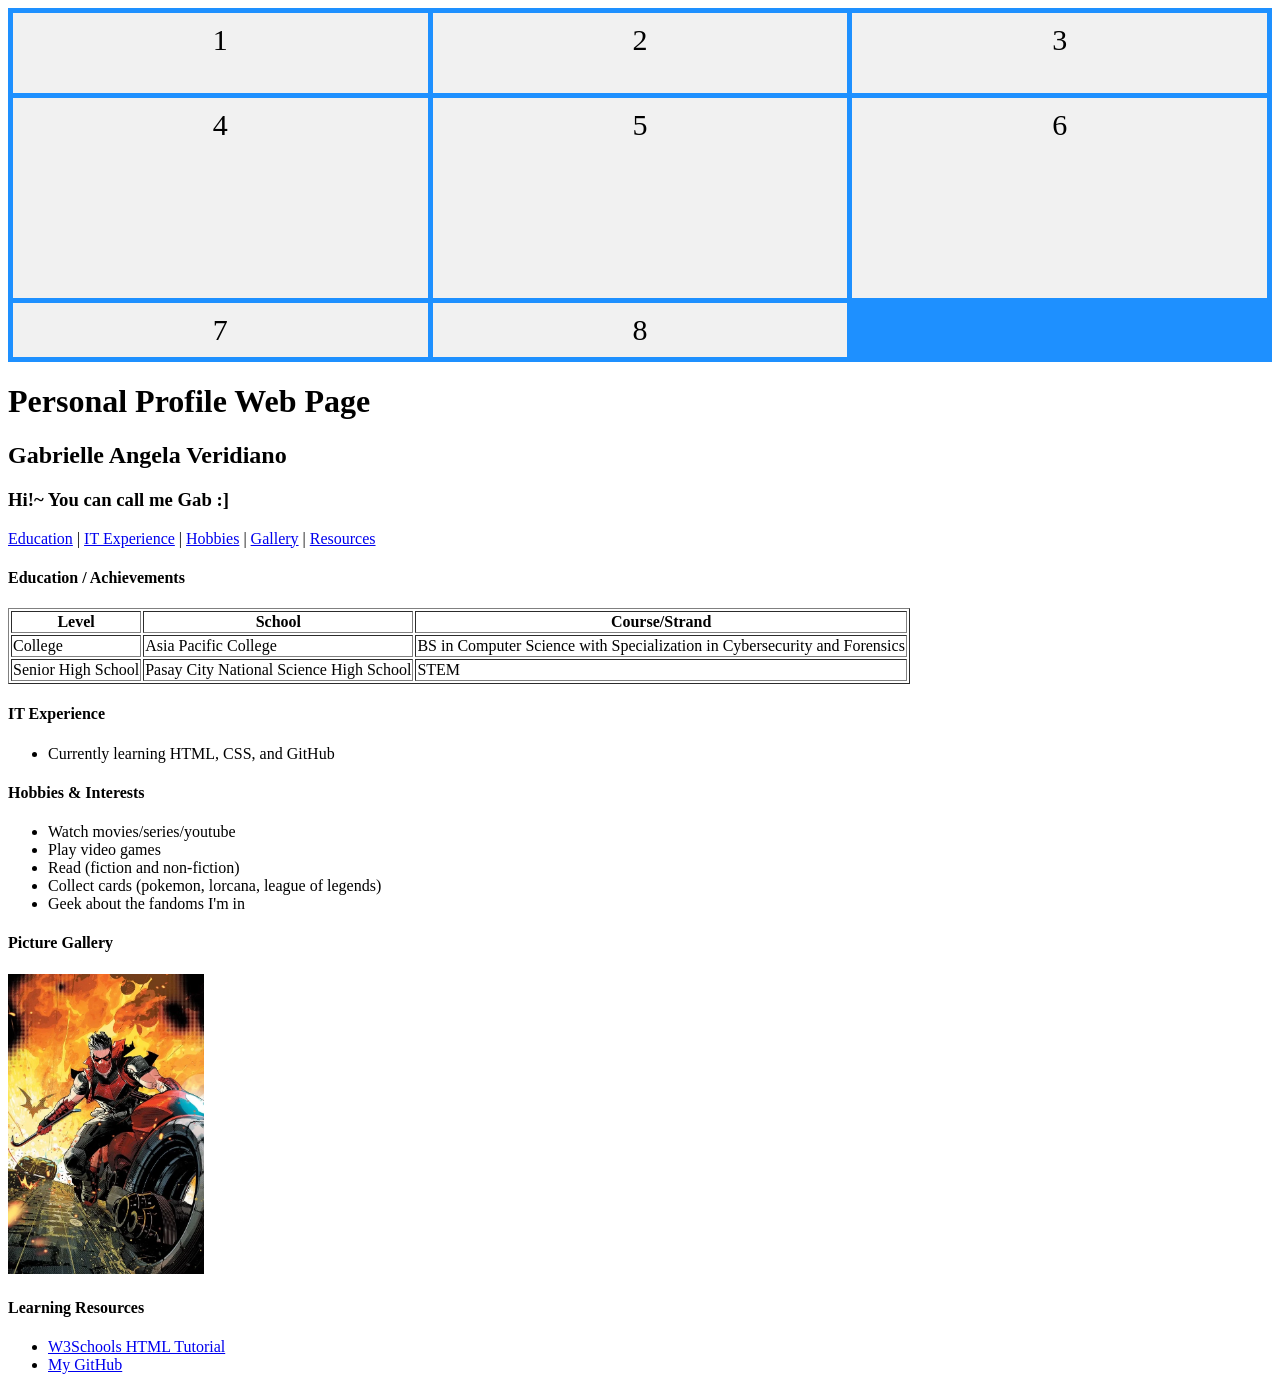
==== introduction/index.html @ 267f4628 "Update index.html" ====
<!DOCTYPE html>
<html lang="en">
<head>
  <meta charset="UTF-8">
  <meta name="viewport" content="width=device-width, initial-scale=1">
  <meta name="author" content="Gabrielle Angela Veridiano">
  <title>Gab's Personal Profile</title>
  <link rel="stylesheet" href="css/css-grid.css?version=0.2">
</head>
<body>

<div class="container">
  <div>1</div>
  <div>2</div>
  <div>3</div>
  <div>4</div>
  <div>5</div>
  <div>6</div>
  <div>7</div>
  <div>8</div>
</div>

<div class="profile">

  <h1>Personal Profile Web Page</h1>
  <h2>Gabrielle Angela Veridiano</h2>
  <h3>Hi!~ You can call me Gab :]</h3>

  <p>
    <a href="#education">Education</a> |
    <a href="#experience">IT Experience</a> |
    <a href="#hobbies">Hobbies</a> |
    <a href="#gallery">Gallery</a> |
    <a href="#resources">Resources</a>
  </p>

  <h4 id="education">Education / Achievements</h4>
  <table border="1">
    <tr>
      <th>Level</th>
      <th>School</th>
      <th>Course/Strand</th>
    </tr>
    <tr>
      <td>College</td>
      <td>Asia Pacific College</td>
      <td>BS in Computer Science with Specialization in Cybersecurity and Forensics</td>
    </tr>
    <tr>
      <td>Senior High School</td>
      <td>Pasay City National Science High School</td>
      <td>STEM</td>
    </tr>
  </table>

  <h4 id="experience">IT Experience</h4>
  <ul>
    <li>Currently learning HTML, CSS, and GitHub</li>
  </ul>

  <h4 id="hobbies">Hobbies &amp; Interests</h4>
  <ul>
    <li>Watch movies/series/youtube</li>
    <li>Play video games</li>
    <li>Read (fiction and non-fiction)</li>
    <li>Collect cards (pokemon, lorcana, league of legends)</li>
    <li>Geek about the fandoms I'm in</li>
  </ul>

  <h4 id="gallery">Picture Gallery</h4>
  <img src="images/jason.jpg" height="300" alt="Jason Todd">

  <h4 id="resources">Learning Resources</h4>
  <ul>
    <li><a href="https://www.w3schools.com/html/html_intro.asp" target="_blank" rel="noopener">W3Schools HTML Tutorial</a></li>
    <li><a href="https://github.com/silvermiszt/webprog-CF251-html-lessons" target="_blank" rel="noopener">My GitHub</a></li>
  </ul>

</div>

</body>
</html>
---- introduction/css/css-grid.css ----
.container {
  display: grid;
  grid-template-columns: auto auto auto;
  grid-template-rows: 80px 200px;  
  background-color: dodgerblue;
  padding: 5px;
  gap: 5px;  
}
.container div {
  background-color: #f1f1f1;
  color:#000;
  padding: 10px;
  font-size: 30px;
  text-align: center;
}
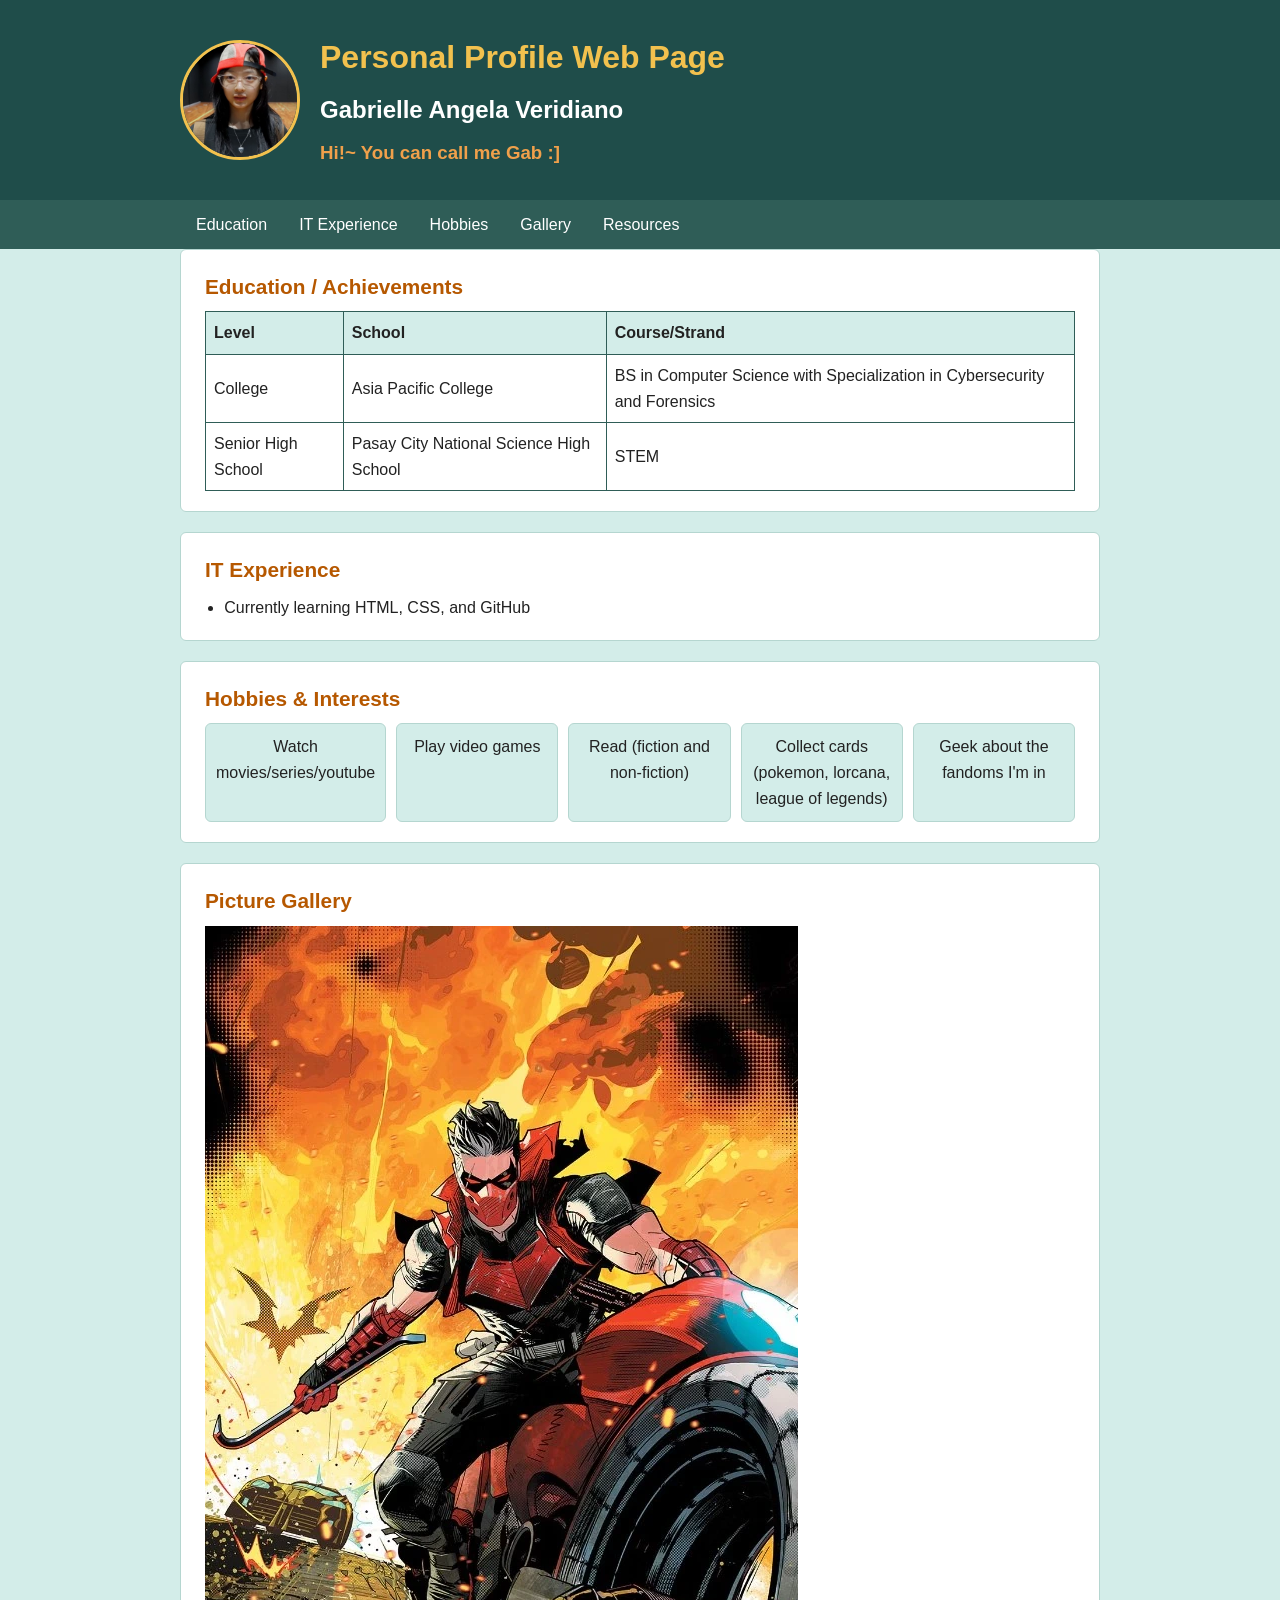
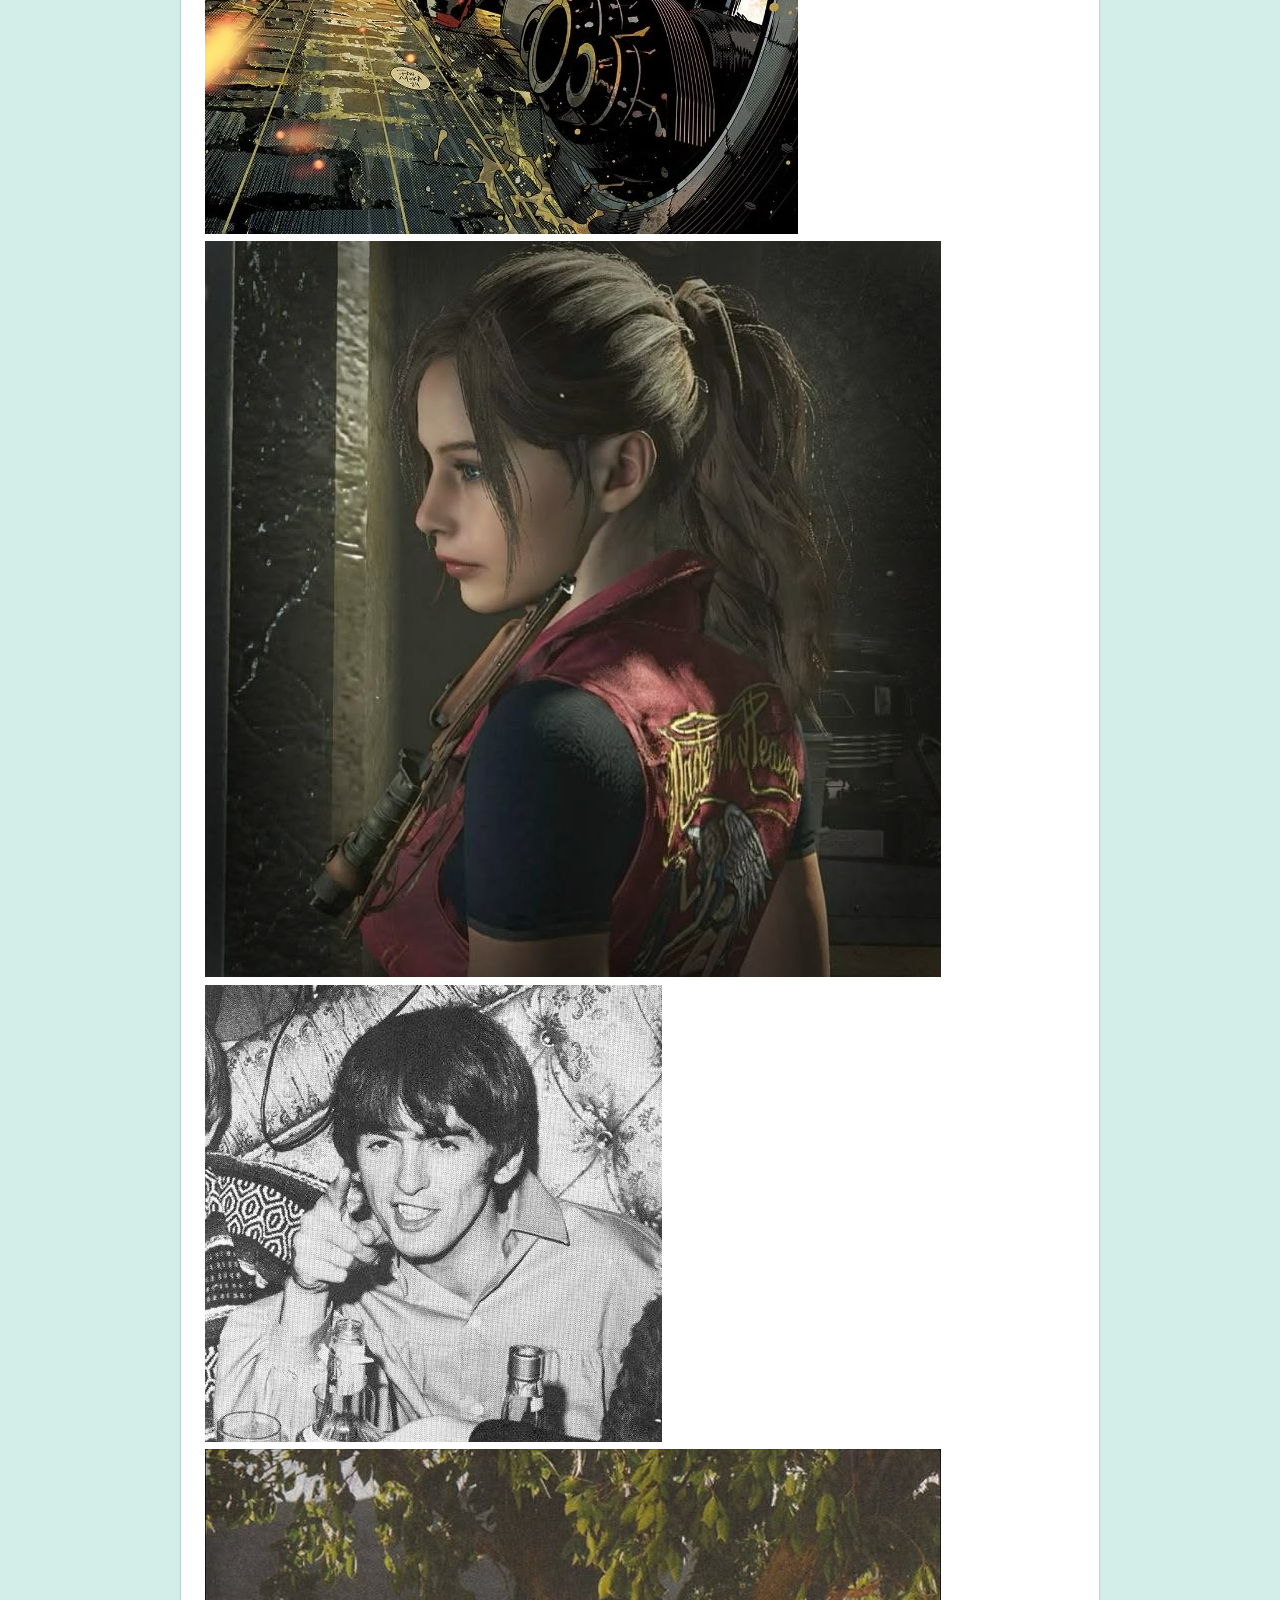
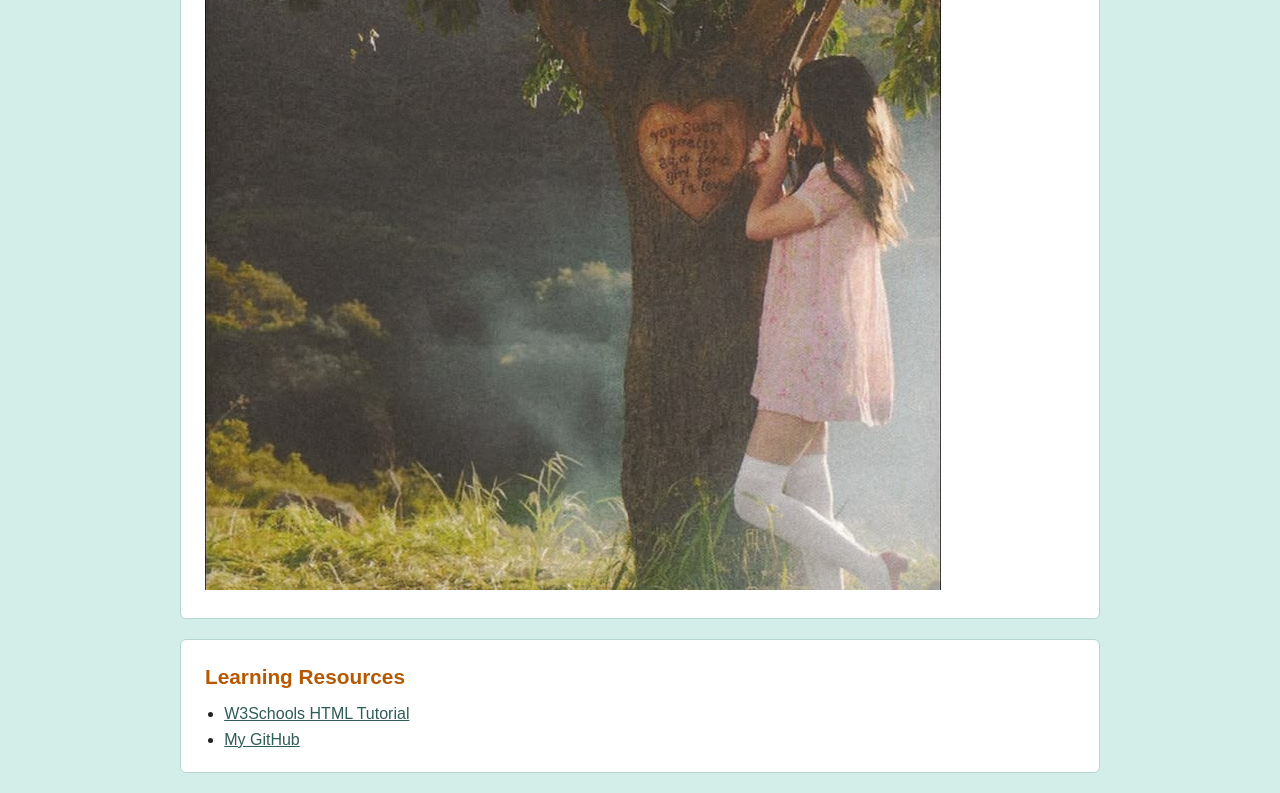
==== commit afd435bd: "Refactor personal profile page layout and content Updated the layout and structure of the personal p" ====
--- a/introduction/index.html
+++ b/introduction/index.html
@@ -5,78 +5,92 @@
   <meta name="viewport" content="width=device-width, initial-scale=1">
   <meta name="author" content="Gabrielle Angela Veridiano">
   <title>Gab's Personal Profile</title>
-  <link rel="stylesheet" href="css/css-grid.css?version=0.2">
+  <link rel="stylesheet" href="css/flexbox.css?version=0.2">
 </head>
 <body>
 
-<div class="container">
-  <div>1</div>
-  <div>2</div>
-  <div>3</div>
-  <div>4</div>
-  <div>5</div>
-  <div>6</div>
-  <div>7</div>
-  <div>8</div>
-</div>
+  <header id="header">
+    <div class="container header-flex">
+      <img src="images/hanni.jpg" alt="Gabrielle Angela Veridiano" class="profile-pic">
+      <div>
+        <h1>Personal Profile Web Page</h1>
+        <h2>Gabrielle Angela Veridiano</h2>
+        <h3>Hi!~ You can call me Gab :]</h3>
+      </div>
+    </div>
+  </header>
 
-<div class="profile">
+  <nav id="navigation" aria-label="Page sections">
+    <div class="container">
+      <a href="#education">Education</a>
+      <a href="#experience">IT Experience</a>
+      <a href="#hobbies">Hobbies</a>
+      <a href="#gallery">Gallery</a>
+      <a href="#resources">Resources</a>
+    </div>
+  </nav>
 
-  <h1>Personal Profile Web Page</h1>
-  <h2>Gabrielle Angela Veridiano</h2>
-  <h3>Hi!~ You can call me Gab :]</h3>
+  <main class="container">
 
-  <p>
-    <a href="#education">Education</a> |
-    <a href="#experience">IT Experience</a> |
-    <a href="#hobbies">Hobbies</a> |
-    <a href="#gallery">Gallery</a> |
-    <a href="#resources">Resources</a>
-  </p>
+    <section id="education">
+      <h4>Education / Achievements</h4>
+      <div class="table-wrap">
+        <table>
+          <tr>
+            <th>Level</th>
+            <th>School</th>
+            <th>Course/Strand</th>
+          </tr>
+          <tr>
+            <td>College</td>
+            <td>Asia Pacific College</td>
+            <td>BS in Computer Science with Specialization in Cybersecurity and Forensics</td>
+          </tr>
+          <tr>
+            <td>Senior High School</td>
+            <td>Pasay City National Science High School</td>
+            <td>STEM</td>
+          </tr>
+        </table>
+      </div>
+    </section>
 
-  <h4 id="education">Education / Achievements</h4>
-  <table border="1">
-    <tr>
-      <th>Level</th>
-      <th>School</th>
-      <th>Course/Strand</th>
-    </tr>
-    <tr>
-      <td>College</td>
-      <td>Asia Pacific College</td>
-      <td>BS in Computer Science with Specialization in Cybersecurity and Forensics</td>
-    </tr>
-    <tr>
-      <td>Senior High School</td>
-      <td>Pasay City National Science High School</td>
-      <td>STEM</td>
-    </tr>
-  </table>
+    <section id="experience">
+      <h4>IT Experience</h4>
+      <ul>
+        <li>Currently learning HTML, CSS, and GitHub</li>
+      </ul>
+    </section>
 
-  <h4 id="experience">IT Experience</h4>
-  <ul>
-    <li>Currently learning HTML, CSS, and GitHub</li>
-  </ul>
+    <section id="hobbies">
+      <h4>Hobbies &amp; Interests</h4>
+      <div class="hobby-list">
+        <div>Watch movies/series/youtube</div>
+        <div>Play video games</div>
+        <div>Read (fiction and non-fiction)</div>
+        <div>Collect cards (pokemon, lorcana, league of legends)</div>
+        <div>Geek about the fandoms I'm in</div>
+      </div>
+    </section>
 
-  <h4 id="hobbies">Hobbies &amp; Interests</h4>
-  <ul>
-    <li>Watch movies/series/youtube</li>
-    <li>Play video games</li>
-    <li>Read (fiction and non-fiction)</li>
-    <li>Collect cards (pokemon, lorcana, league of legends)</li>
-    <li>Geek about the fandoms I'm in</li>
-  </ul>
+    <section id="gallery">
+      <h4>Picture Gallery</h4>
+      <div class="grid-container">
+        <img src="images/jason.jpg" alt="Jason Todd">
+        <img src="images/claire.jpg" alt="Claire Redfield">
+        <img src="images/george.jpg" alt="George Harrison">
+        <img src="images/olivia.jpg" alt="Olivia Rodrigo">
+      </div>
+    </section>
 
-  <h4 id="gallery">Picture Gallery</h4>
-  <img src="images/jason.jpg" height="300" alt="Jason Todd">
+    <section id="resources">
+      <h4>Learning Resources</h4>
+      <ul>
+        <li><a href="https://www.w3schools.com/html/html_intro.asp" target="_blank" rel="noopener">W3Schools HTML Tutorial</a></li>
+        <li><a href="https://github.com/silvermiszt/webprog-CF251-html-lessons" target="_blank" rel="noopener">My GitHub</a></li>
+      </ul>
+    </section>
 
-  <h4 id="resources">Learning Resources</h4>
-  <ul>
-    <li><a href="https://www.w3schools.com/html/html_intro.asp" target="_blank" rel="noopener">W3Schools HTML Tutorial</a></li>
-    <li><a href="https://github.com/silvermiszt/webprog-CF251-html-lessons" target="_blank" rel="noopener">My GitHub</a></li>
-  </ul>
-
-</div>
-
+  </main>
 </body>
 </html>
--- a/introduction/css/flexbox.css
+++ b/introduction/css/flexbox.css
@@ -0,0 +1,156 @@
+* {
+  box-sizing: border-box;
+}
+
+.header-flex {
+  display: flex;
+  align-items: center;
+  gap: 20px;
+}
+
+.profile-pic {
+  width: 120px;
+  height: 120px;
+  object-fit: cover;
+  border-radius: 50%;
+  border: 3px solid #f2c14e;
+}
+
+body {
+  margin: 0;
+  background-color: #d3ede9;
+  font-family: 'Lucida Sans', 'Lucida Sans Regular', 'Lucida Grande', 'Lucida Sans Unicode', Geneva, Verdana, sans-serif;
+  line-height: 1.6;
+  color: #222222;
+}
+
+.container {
+  max-width: 960px;
+  margin: 0 auto;
+  padding: 0 20px;
+}
+
+h1, h2, h3, h4 {
+  margin: 0 0 8px;
+}
+
+a {
+  color: #2f5d57;
+}
+
+a:hover {
+  color: #b65800;
+}
+
+header {
+  background-color: #1f4d4a;
+  color: #ffffff;
+  padding: 32px 0;
+}
+
+header h1 {
+  color: #f2c14e;
+}
+
+header h3 {
+  color: #f0a04b;
+  margin-bottom: 0;
+}
+
+nav {
+  background-color: #2f5d57;
+  position: sticky;
+  top: 0;
+}
+
+nav .container {
+  display: flex;
+  flex-wrap: wrap;
+}
+
+nav a {
+  color: #ffffff;
+  text-decoration: none;
+  padding: 12px 16px;
+}
+
+nav a:hover {
+  background-color: #1f4d4a;
+  color: #f2c14e;
+}
+
+main {
+  padding-top: 24px;
+  padding-bottom: 24px;
+}
+
+section {
+  background-color: #ffffff;
+  border: 1px solid #b5d6d0;
+  border-radius: 6px;
+  padding: 20px 24px;
+  margin-bottom: 20px;
+  scroll-margin-top: 60px;
+}
+
+h4 {
+  color: rgb(182, 88, 0);
+  font-size: 1.3rem;
+}
+
+ul {
+  margin: 0;
+  padding-left: 1.2rem;
+}
+
+.table-wrap {
+  overflow-x: auto;
+}
+
+table {
+  border-collapse: collapse;
+  width: 100%;
+}
+
+th, td {
+  border: 1px solid #2f5d57;
+  padding: 8px;
+  text-align: left;
+}
+
+th {
+  background-color: #d3ede9;
+}
+
+
+img {
+  max-width: 100%;
+  height: auto;
+}
+
+
+@media (max-width: 480px) {
+  th, td {
+    padding: 6px;
+    font-size: 0.9rem;
+  }
+
+  nav a {
+    padding: 10px 12px;
+  }
+}
+
+.hobby-list {
+  display: flex;
+  flex-wrap: wrap;
+  gap: 10px;
+}
+
+.hobby-list div {
+  flex: 1 1 150px;
+  background-color: #d3ede9;
+  border: 1px solid #b5d6d0;
+  border-radius: 6px;
+  padding: 10px;
+  text-align: center;
+}
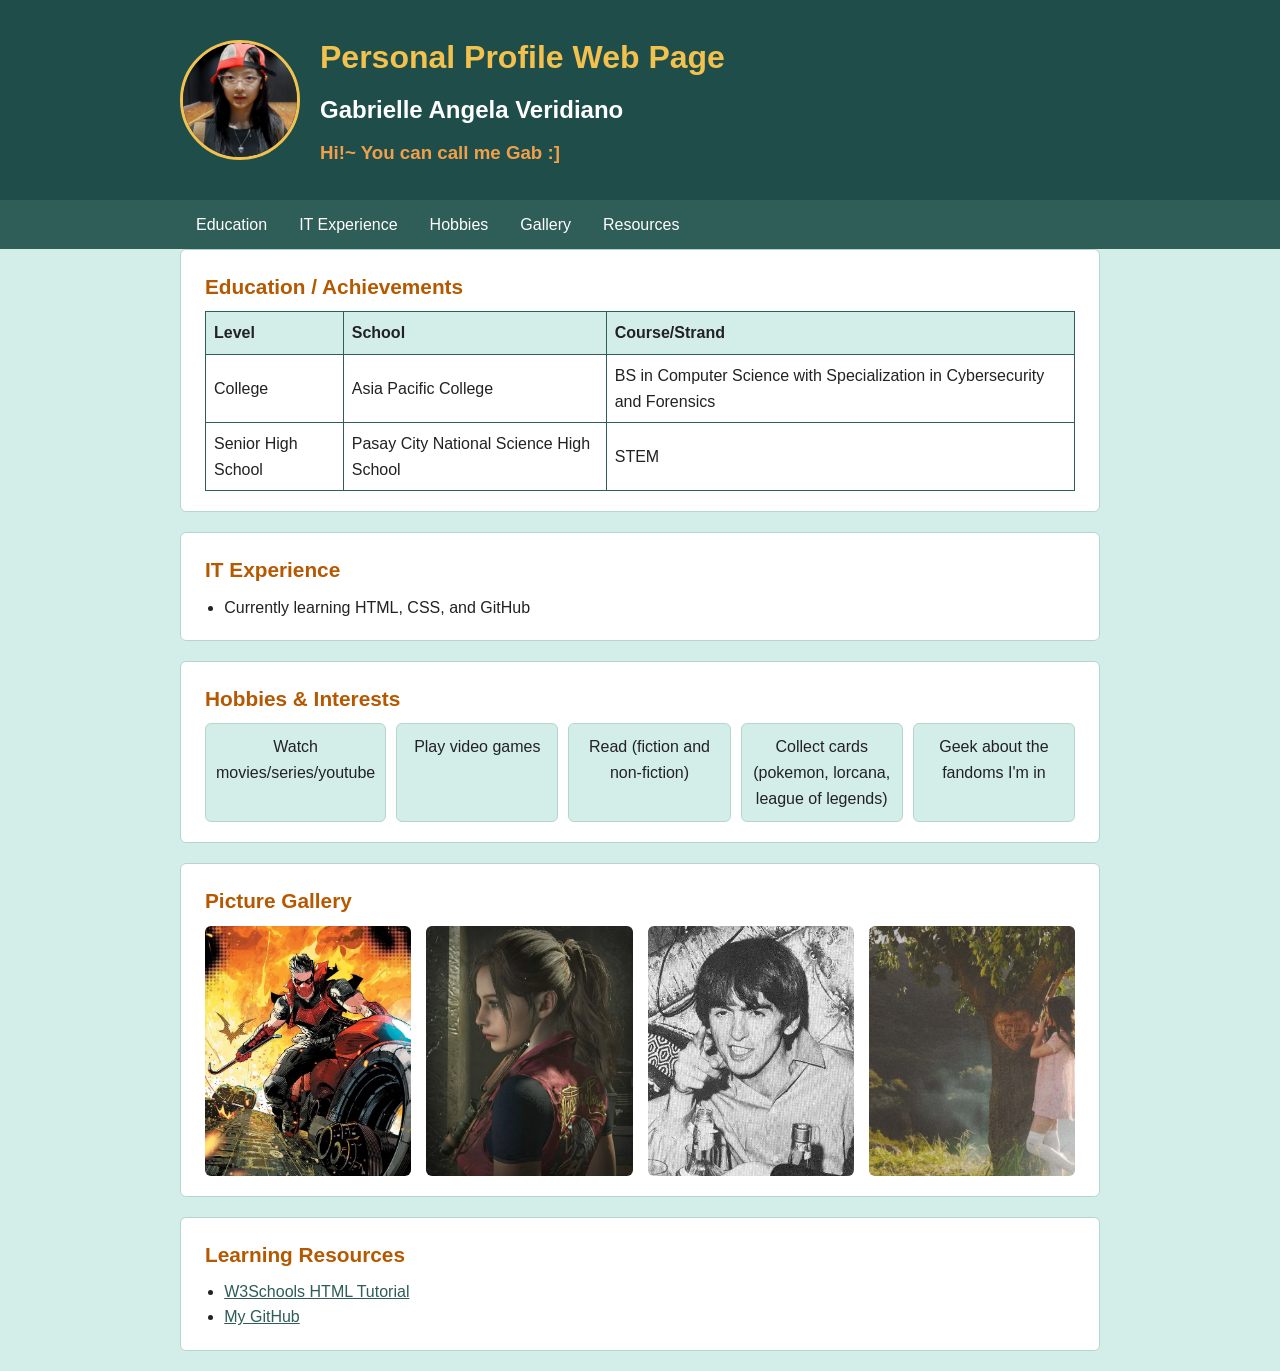
==== commit 2695e43d: "Update index.html" ====
--- a/introduction/index.html
+++ b/introduction/index.html
@@ -5,7 +5,7 @@
   <meta name="viewport" content="width=device-width, initial-scale=1">
   <meta name="author" content="Gabrielle Angela Veridiano">
   <title>Gab's Personal Profile</title>
-  <link rel="stylesheet" href="css/flexbox.css?version=0.2">
+  <link rel="stylesheet" href="css/css-grid.css?version=0.2">
 </head>
 <body>
 
--- a/introduction/css/css-grid.css
+++ b/introduction/css/css-grid.css
@@ -0,0 +1,167 @@
+* {
+  box-sizing: border-box;
+}
+
+body {
+  margin: 0;
+  background-color: #d3ede9;
+  font-family: 'Lucida Sans', 'Lucida Sans Regular', 'Lucida Grande', 'Lucida Sans Unicode', Geneva, Verdana, sans-serif;
+  line-height: 1.6;
+  color: #222222;
+}
+
+.container {
+  max-width: 960px;
+  margin: 0 auto;
+  padding: 0 20px;
+}
+
+h1, h2, h3, h4 {
+  margin: 0 0 8px;
+}
+
+a {
+  color: #2f5d57;
+}
+
+a:hover {
+  color: #b65800;
+}
+
+header {
+  background-color: #1f4d4a;
+  color: #ffffff;
+  padding: 32px 0;
+}
+
+header h1 {
+  color: #f2c14e;
+}
+
+header h3 {
+  color: #f0a04b;
+  margin-bottom: 0;
+}
+
+.header-flex {
+  display: flex;
+  align-items: center;
+  gap: 20px;
+}
+
+.profile-pic {
+  width: 120px;
+  height: 120px;
+  object-fit: cover;
+  border-radius: 50%;
+  border: 3px solid #f2c14e;
+}
+
+nav {
+  background-color: #2f5d57;
+  position: sticky;
+  top: 0;
+}
+
+nav .container {
+  display: flex;
+  flex-wrap: wrap;
+}
+
+nav a {
+  color: #ffffff;
+  text-decoration: none;
+  padding: 12px 16px;
+}
+
+nav a:hover {
+  background-color: #1f4d4a;
+  color: #f2c14e;
+}
+
+main {
+  padding-top: 24px;
+  padding-bottom: 24px;
+}
+
+section {
+  background-color: #ffffff;
+  border: 1px solid #b5d6d0;
+  border-radius: 6px;
+  padding: 20px 24px;
+  margin-bottom: 20px;
+  scroll-margin-top: 60px;
+}
+
+h4 {
+  color: rgb(182, 88, 0);
+  font-size: 1.3rem;
+}
+
+ul {
+  margin: 0;
+  padding-left: 1.2rem;
+}
+
+.table-wrap {
+  overflow-x: auto;
+}
+
+table {
+  border-collapse: collapse;
+  width: 100%;
+}
+
+th, td {
+  border: 1px solid #2f5d57;
+  padding: 8px;
+  text-align: left;
+}
+
+th {
+  background-color: #d3ede9;
+}
+
+img {
+  max-width: 100%;
+  height: auto;
+}
+
+.hobby-list {
+  display: flex;
+  flex-wrap: wrap;
+  gap: 10px;
+}
+
+.hobby-list div {
+  flex: 1 1 150px;
+  background-color: #d3ede9;
+  border: 1px solid #b5d6d0;
+  border-radius: 6px;
+  padding: 10px;
+  text-align: center;
+}
+
+.grid-container {
+  display: grid;
+  grid-template-columns: repeat(auto-fit, minmax(180px, 1fr));
+  gap: 15px;
+}
+
+.grid-container img {
+  width: 100%;
+  height: 250px;
+  object-fit: cover;
+  border-radius: 6px;
+}
+
+@media (max-width: 480px) {
+  th, td {
+    padding: 6px;
+    font-size: 0.9rem;
+  }
+
+  nav a {
+    padding: 10px 12px;
+  }
+}
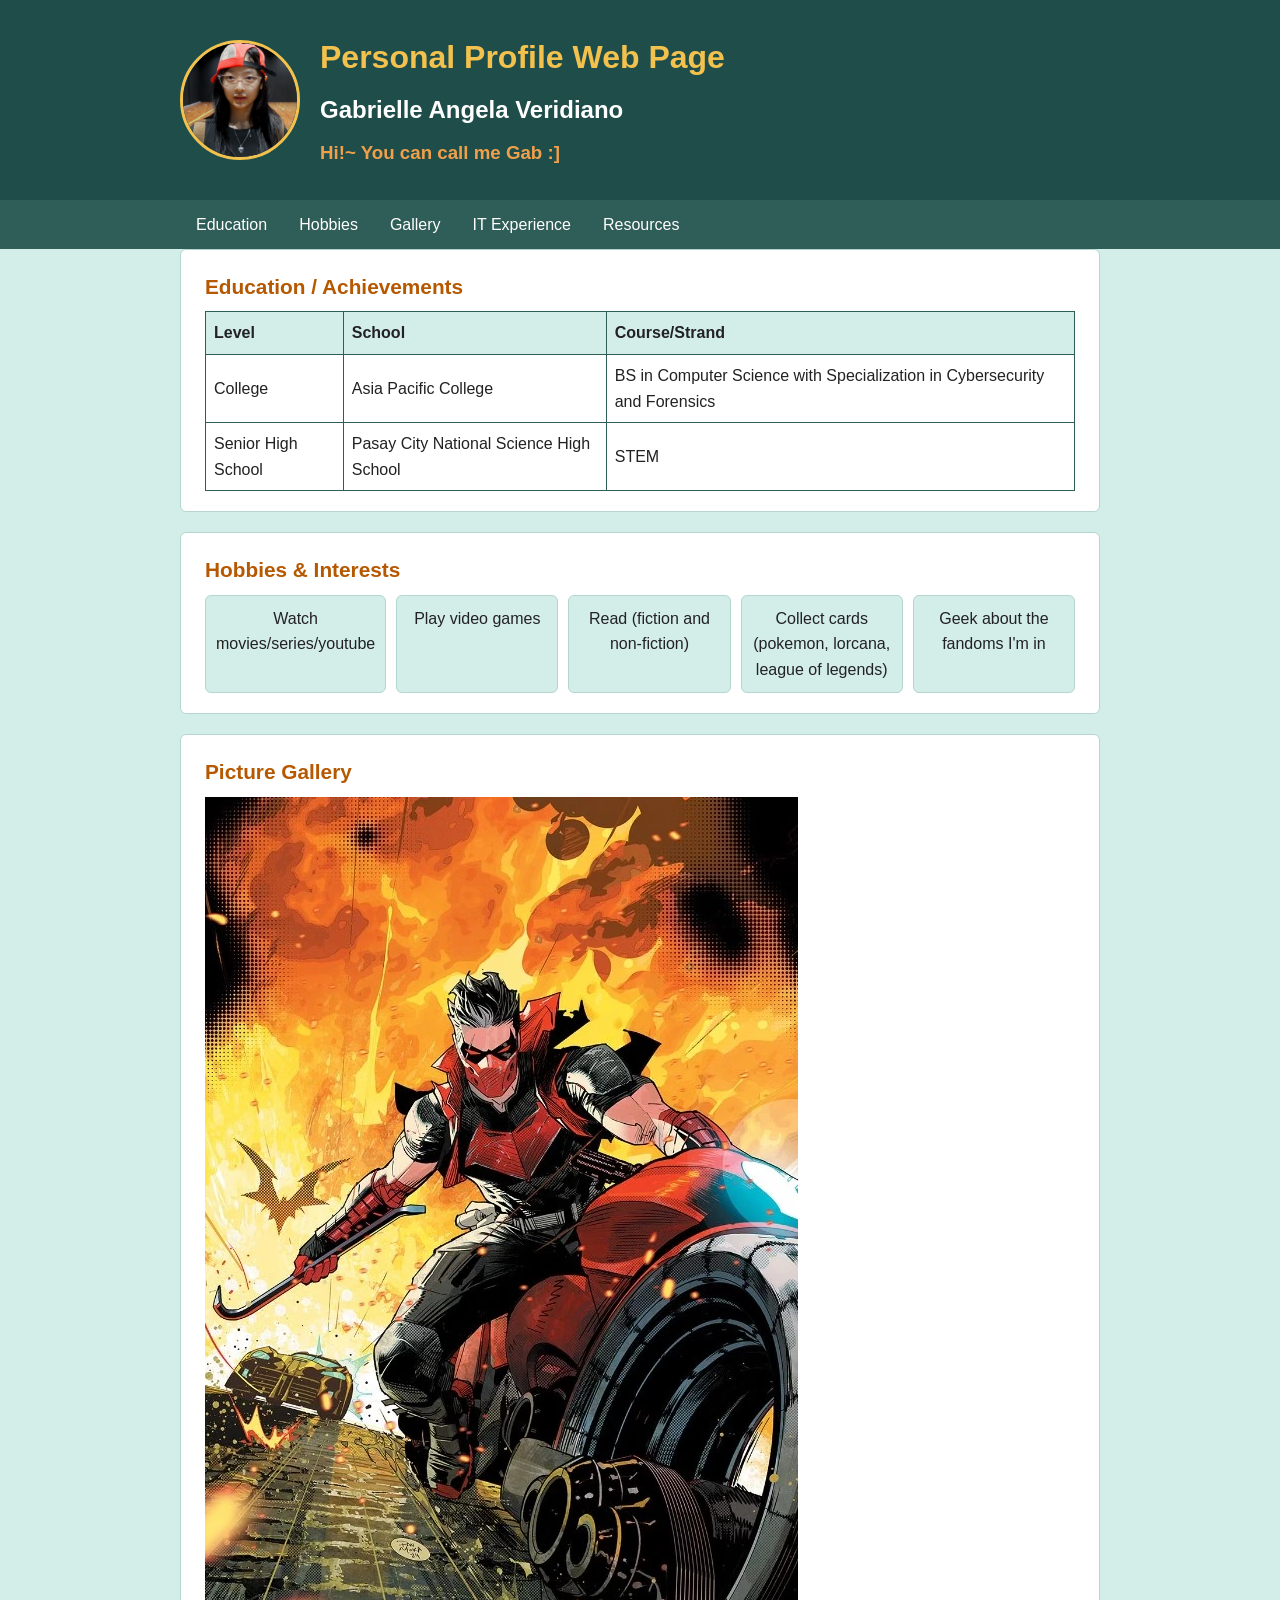
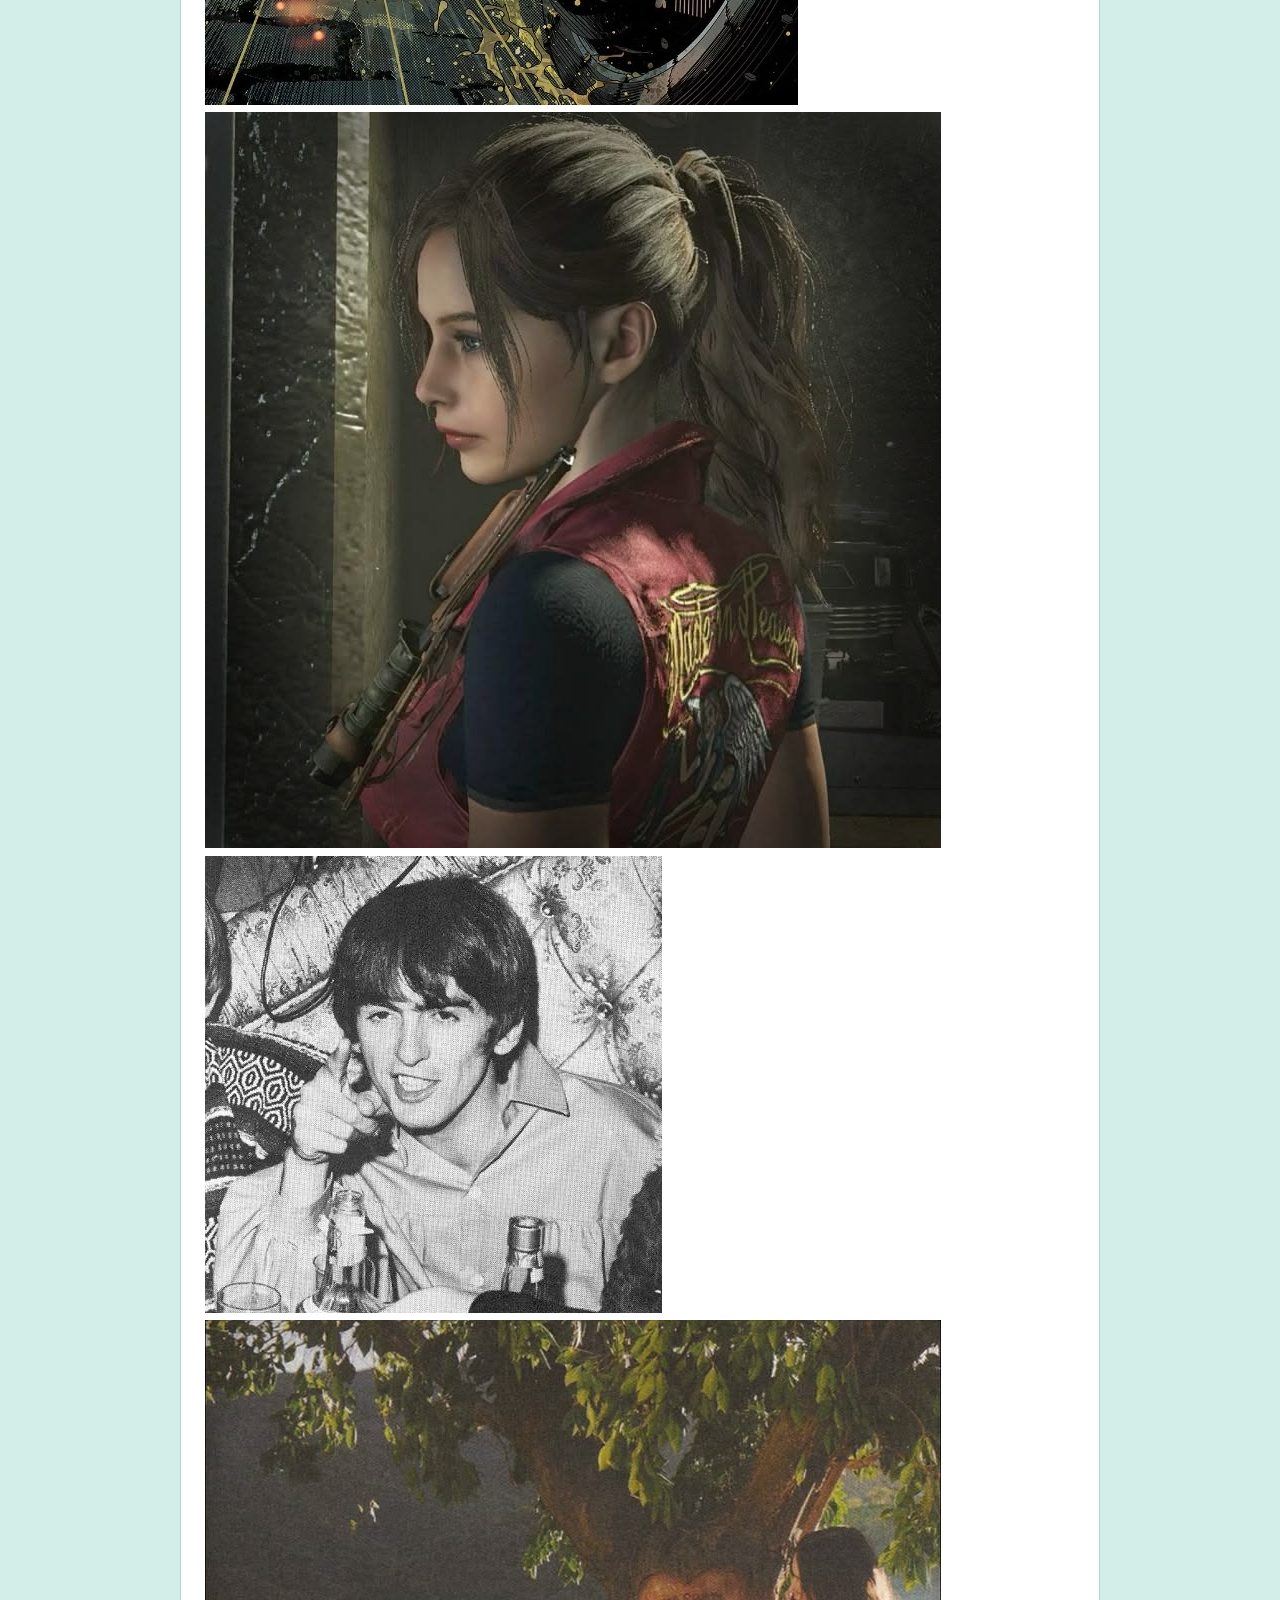
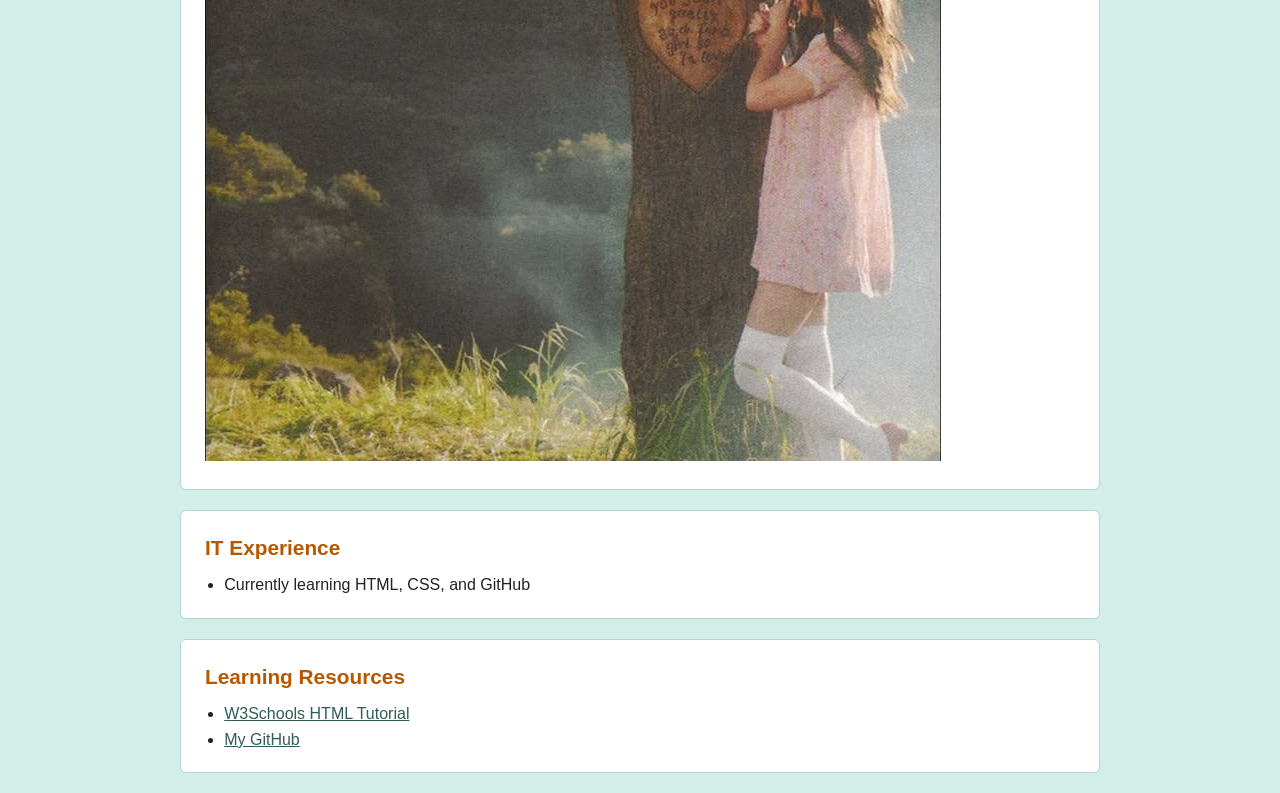
==== commit 940b1729: "Update stylesheet and reorganize sections" ====
--- a/introduction/index.html
+++ b/introduction/index.html
@@ -5,7 +5,7 @@
   <meta name="viewport" content="width=device-width, initial-scale=1">
   <meta name="author" content="Gabrielle Angela Veridiano">
   <title>Gab's Personal Profile</title>
-  <link rel="stylesheet" href="css/css-grid.css?version=0.2">
+  <link rel="stylesheet" href="css/flexbox.css?version=0.3">
 </head>
 <body>
 
@@ -23,9 +23,9 @@
   <nav id="navigation" aria-label="Page sections">
     <div class="container">
       <a href="#education">Education</a>
-      <a href="#experience">IT Experience</a>
       <a href="#hobbies">Hobbies</a>
       <a href="#gallery">Gallery</a>
+      <a href="#experience">IT Experience</a>
       <a href="#resources">Resources</a>
     </div>
   </nav>
@@ -55,13 +55,6 @@
       </div>
     </section>
 
-    <section id="experience">
-      <h4>IT Experience</h4>
-      <ul>
-        <li>Currently learning HTML, CSS, and GitHub</li>
-      </ul>
-    </section>
-
     <section id="hobbies">
       <h4>Hobbies &amp; Interests</h4>
       <div class="hobby-list">
@@ -83,13 +76,24 @@
       </div>
     </section>
 
-    <section id="resources">
-      <h4>Learning Resources</h4>
-      <ul>
-        <li><a href="https://www.w3schools.com/html/html_intro.asp" target="_blank" rel="noopener">W3Schools HTML Tutorial</a></li>
-        <li><a href="https://github.com/silvermiszt/webprog-CF251-html-lessons" target="_blank" rel="noopener">My GitHub</a></li>
-      </ul>
-    </section>
+    <div class="two-col-grid">
+
+      <section id="experience">
+        <h4>IT Experience</h4>
+        <ul>
+          <li>Currently learning HTML, CSS, and GitHub</li>
+        </ul>
+      </section>
+
+      <section id="resources">
+        <h4>Learning Resources</h4>
+        <ul>
+          <li><a href="https://www.w3schools.com/html/html_intro.asp" target="_blank" rel="noopener">W3Schools HTML Tutorial</a></li>
+          <li><a href="https://github.com/silvermiszt/webprog-CF251-html-lessons" target="_blank" rel="noopener">My GitHub</a></li>
+        </ul>
+      </section>
+
+    </div>
 
   </main>
 </body>
--- a/introduction/css/flexbox.css
+++ b/introduction/css/flexbox.css
@@ -0,0 +1,156 @@
+* {
+  box-sizing: border-box;
+}
+
+.header-flex {
+  display: flex;
+  align-items: center;
+  gap: 20px;
+}
+
+.profile-pic {
+  width: 120px;
+  height: 120px;
+  object-fit: cover;
+  border-radius: 50%;
+  border: 3px solid #f2c14e;
+}
+
+body {
+  margin: 0;
+  background-color: #d3ede9;
+  font-family: 'Lucida Sans', 'Lucida Sans Regular', 'Lucida Grande', 'Lucida Sans Unicode', Geneva, Verdana, sans-serif;
+  line-height: 1.6;
+  color: #222222;
+}
+
+.container {
+  max-width: 960px;
+  margin: 0 auto;
+  padding: 0 20px;
+}
+
+h1, h2, h3, h4 {
+  margin: 0 0 8px;
+}
+
+a {
+  color: #2f5d57;
+}
+
+a:hover {
+  color: #b65800;
+}
+
+header {
+  background-color: #1f4d4a;
+  color: #ffffff;
+  padding: 32px 0;
+}
+
+header h1 {
+  color: #f2c14e;
+}
+
+header h3 {
+  color: #f0a04b;
+  margin-bottom: 0;
+}
+
+nav {
+  background-color: #2f5d57;
+  position: sticky;
+  top: 0;
+}
+
+nav .container {
+  display: flex;
+  flex-wrap: wrap;
+}
+
+nav a {
+  color: #ffffff;
+  text-decoration: none;
+  padding: 12px 16px;
+}
+
+nav a:hover {
+  background-color: #1f4d4a;
+  color: #f2c14e;
+}
+
+main {
+  padding-top: 24px;
+  padding-bottom: 24px;
+}
+
+section {
+  background-color: #ffffff;
+  border: 1px solid #b5d6d0;
+  border-radius: 6px;
+  padding: 20px 24px;
+  margin-bottom: 20px;
+  scroll-margin-top: 60px;
+}
+
+h4 {
+  color: rgb(182, 88, 0);
+  font-size: 1.3rem;
+}
+
+ul {
+  margin: 0;
+  padding-left: 1.2rem;
+}
+
+.table-wrap {
+  overflow-x: auto;
+}
+
+table {
+  border-collapse: collapse;
+  width: 100%;
+}
+
+th, td {
+  border: 1px solid #2f5d57;
+  padding: 8px;
+  text-align: left;
+}
+
+th {
+  background-color: #d3ede9;
+}
+
+
+img {
+  max-width: 100%;
+  height: auto;
+}
+
+
+@media (max-width: 480px) {
+  th, td {
+    padding: 6px;
+    font-size: 0.9rem;
+  }
+
+  nav a {
+    padding: 10px 12px;
+  }
+}
+
+.hobby-list {
+  display: flex;
+  flex-wrap: wrap;
+  gap: 10px;
+}
+
+.hobby-list div {
+  flex: 1 1 150px;
+  background-color: #d3ede9;
+  border: 1px solid #b5d6d0;
+  border-radius: 6px;
+  padding: 10px;
+  text-align: center;
+}
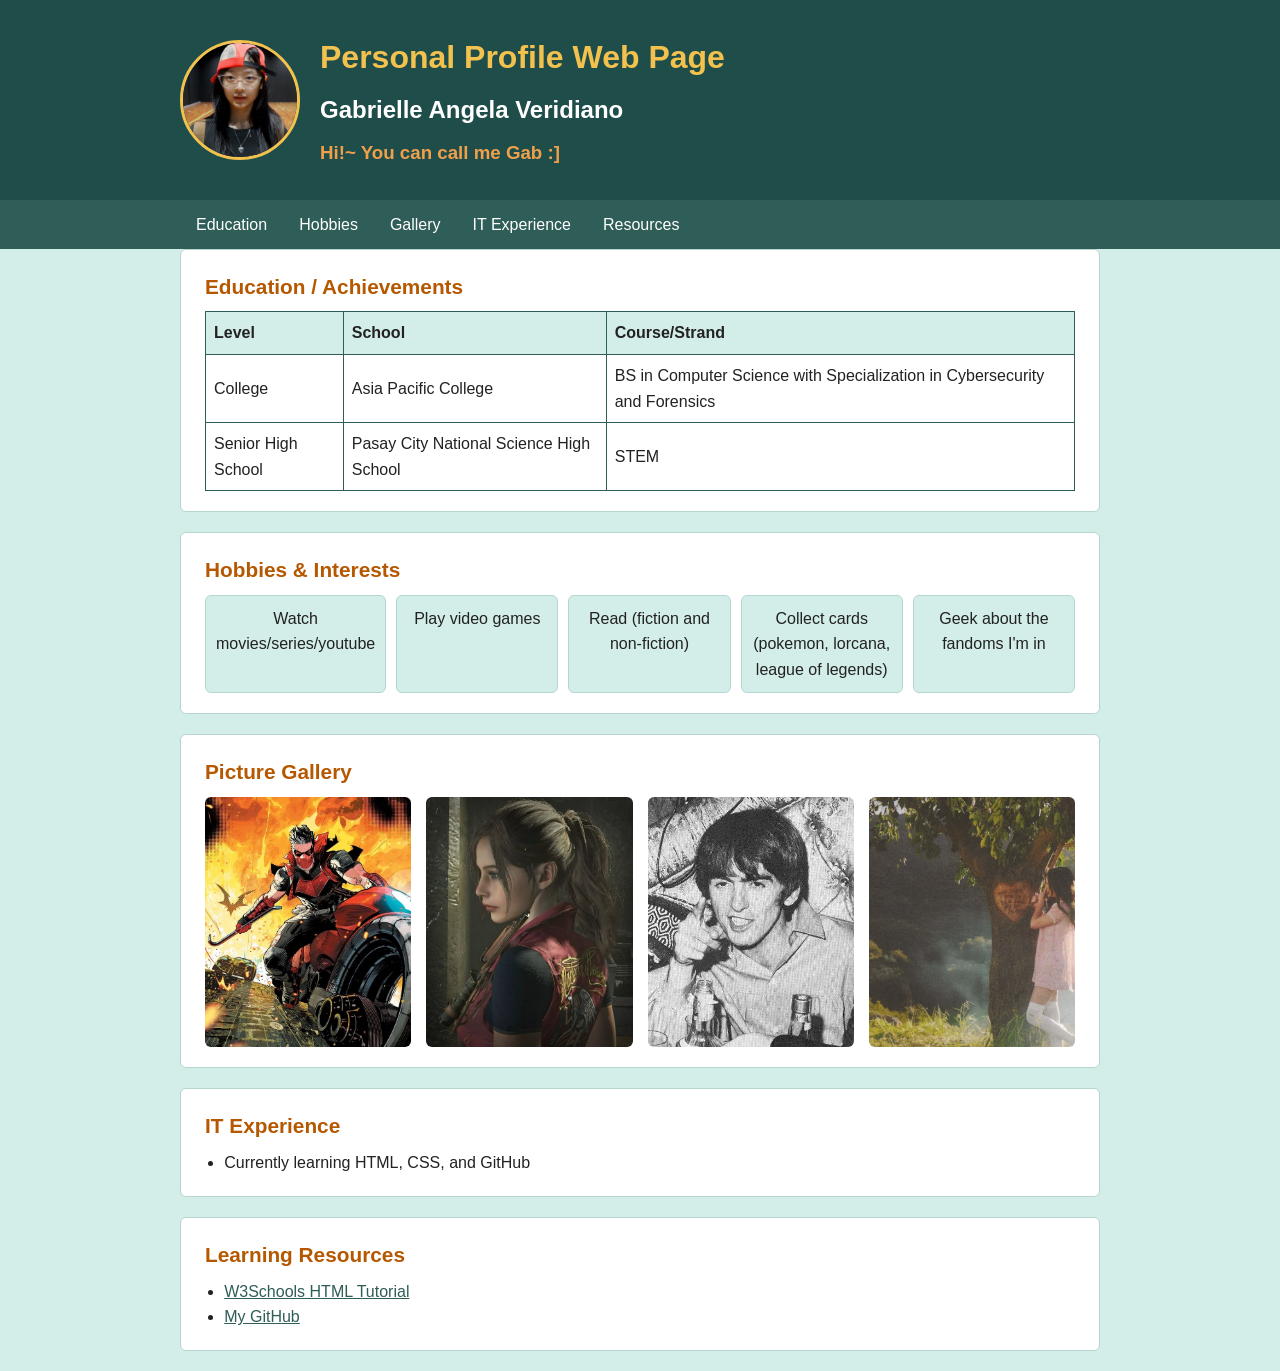
==== commit 916954bd: "Change stylesheet link from flexbox to css-grid" ====
--- a/introduction/index.html
+++ b/introduction/index.html
@@ -5,7 +5,7 @@
   <meta name="viewport" content="width=device-width, initial-scale=1">
   <meta name="author" content="Gabrielle Angela Veridiano">
   <title>Gab's Personal Profile</title>
-  <link rel="stylesheet" href="css/flexbox.css?version=0.3">
+  <link rel="stylesheet" href="css/css-grid.css?version=0.2">
 </head>
 <body>
 
--- a/introduction/css/css-grid.css
+++ b/introduction/css/css-grid.css
@@ -0,0 +1,167 @@
+* {
+  box-sizing: border-box;
+}
+
+body {
+  margin: 0;
+  background-color: #d3ede9;
+  font-family: 'Lucida Sans', 'Lucida Sans Regular', 'Lucida Grande', 'Lucida Sans Unicode', Geneva, Verdana, sans-serif;
+  line-height: 1.6;
+  color: #222222;
+}
+
+.container {
+  max-width: 960px;
+  margin: 0 auto;
+  padding: 0 20px;
+}
+
+h1, h2, h3, h4 {
+  margin: 0 0 8px;
+}
+
+a {
+  color: #2f5d57;
+}
+
+a:hover {
+  color: #b65800;
+}
+
+header {
+  background-color: #1f4d4a;
+  color: #ffffff;
+  padding: 32px 0;
+}
+
+header h1 {
+  color: #f2c14e;
+}
+
+header h3 {
+  color: #f0a04b;
+  margin-bottom: 0;
+}
+
+.header-flex {
+  display: flex;
+  align-items: center;
+  gap: 20px;
+}
+
+.profile-pic {
+  width: 120px;
+  height: 120px;
+  object-fit: cover;
+  border-radius: 50%;
+  border: 3px solid #f2c14e;
+}
+
+nav {
+  background-color: #2f5d57;
+  position: sticky;
+  top: 0;
+}
+
+nav .container {
+  display: flex;
+  flex-wrap: wrap;
+}
+
+nav a {
+  color: #ffffff;
+  text-decoration: none;
+  padding: 12px 16px;
+}
+
+nav a:hover {
+  background-color: #1f4d4a;
+  color: #f2c14e;
+}
+
+main {
+  padding-top: 24px;
+  padding-bottom: 24px;
+}
+
+section {
+  background-color: #ffffff;
+  border: 1px solid #b5d6d0;
+  border-radius: 6px;
+  padding: 20px 24px;
+  margin-bottom: 20px;
+  scroll-margin-top: 60px;
+}
+
+h4 {
+  color: rgb(182, 88, 0);
+  font-size: 1.3rem;
+}
+
+ul {
+  margin: 0;
+  padding-left: 1.2rem;
+}
+
+.table-wrap {
+  overflow-x: auto;
+}
+
+table {
+  border-collapse: collapse;
+  width: 100%;
+}
+
+th, td {
+  border: 1px solid #2f5d57;
+  padding: 8px;
+  text-align: left;
+}
+
+th {
+  background-color: #d3ede9;
+}
+
+img {
+  max-width: 100%;
+  height: auto;
+}
+
+.hobby-list {
+  display: flex;
+  flex-wrap: wrap;
+  gap: 10px;
+}
+
+.hobby-list div {
+  flex: 1 1 150px;
+  background-color: #d3ede9;
+  border: 1px solid #b5d6d0;
+  border-radius: 6px;
+  padding: 10px;
+  text-align: center;
+}
+
+.grid-container {
+  display: grid;
+  grid-template-columns: repeat(auto-fit, minmax(180px, 1fr));
+  gap: 15px;
+}
+
+.grid-container img {
+  width: 100%;
+  height: 250px;
+  object-fit: cover;
+  border-radius: 6px;
+}
+
+@media (max-width: 480px) {
+  th, td {
+    padding: 6px;
+    font-size: 0.9rem;
+  }
+
+  nav a {
+    padding: 10px 12px;
+  }
+}
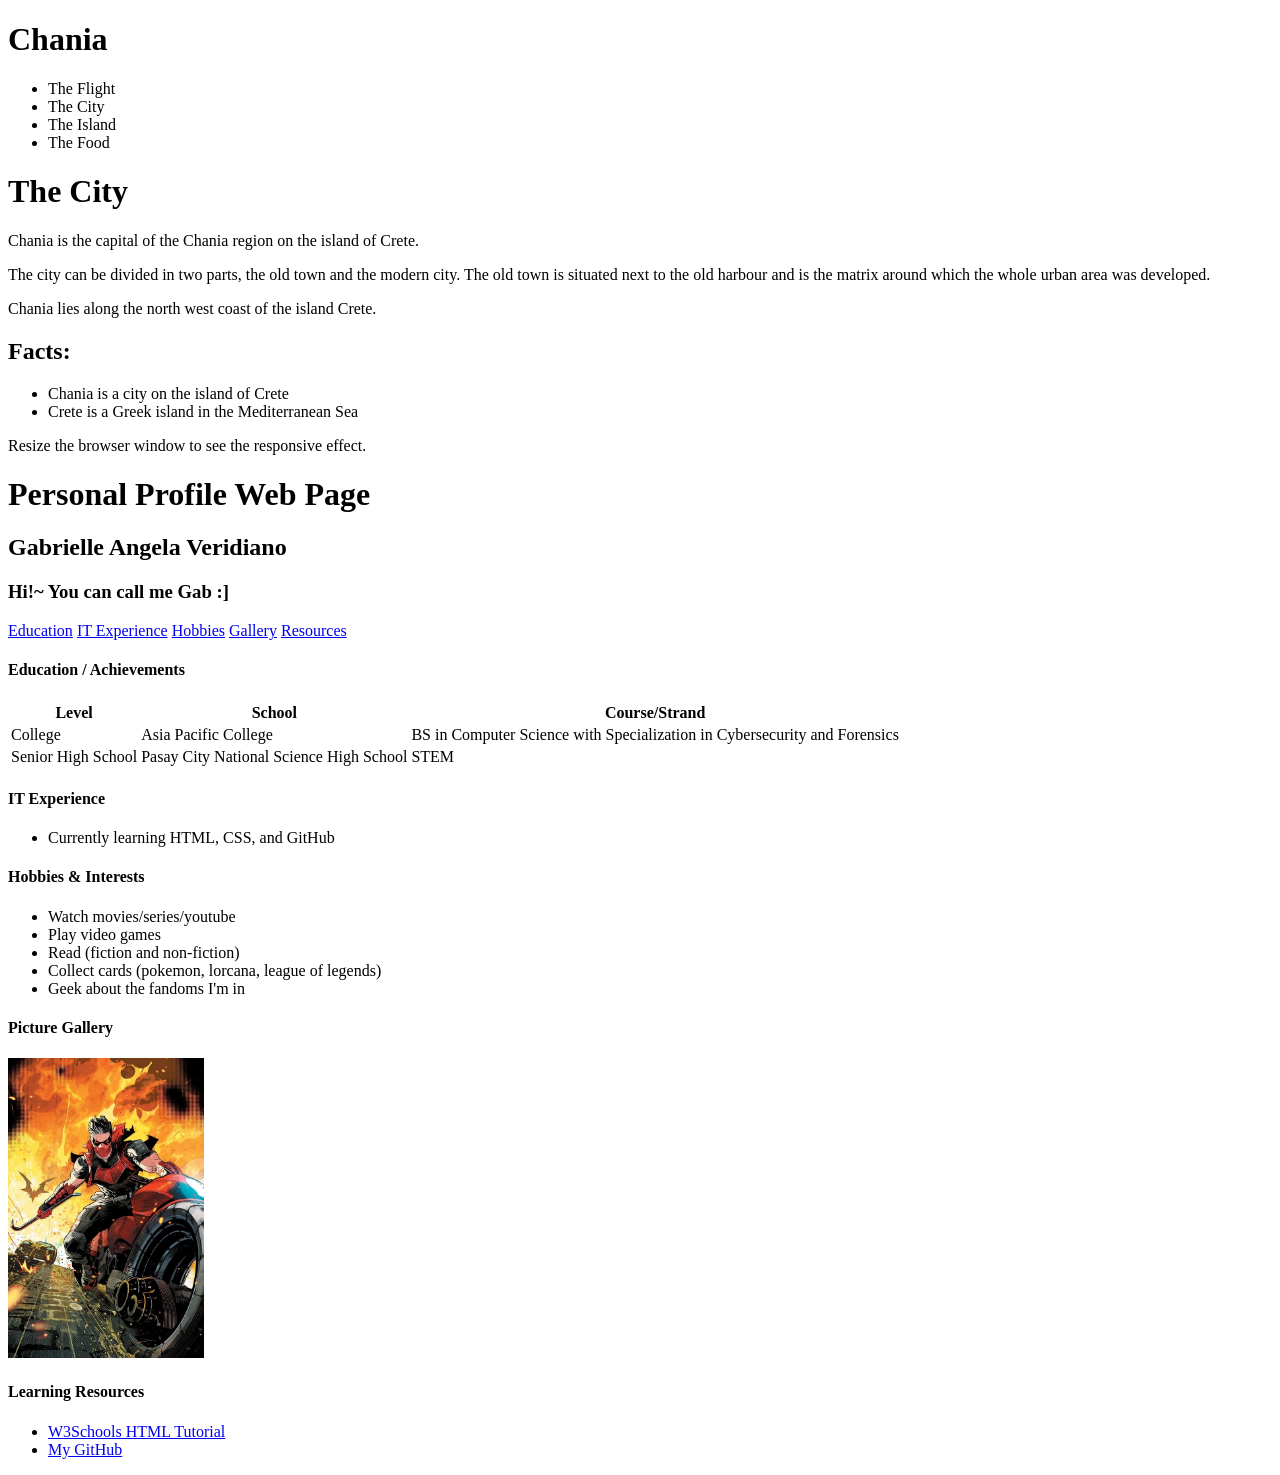
==== commit 7a98fb7a: "Enhance HTML structure and viewport settings" ====
--- a/introduction/index.html
+++ b/introduction/index.html
@@ -2,30 +2,59 @@
 <html lang="en">
 <head>
   <meta charset="UTF-8">
-  <meta name="viewport" content="width=device-width, initial-scale=1">
+  <meta name="viewport" content="width=device-width, initial-scale=1.0">
   <meta name="author" content="Gabrielle Angela Veridiano">
   <title>Gab's Personal Profile</title>
-  <link rel="stylesheet" href="css/css-grid.css?version=0.2">
+  <link rel="stylesheet" href="css/mystyle.css">
 </head>
 <body>
 
+<div class="grid-container">
+
+<div class="header"><h1>Chania</h1></div>
+
+<div class="menu">
+  <ul>
+    <li>The Flight</li>
+    <li>The City</li>
+    <li>The Island</li>
+    <li>The Food</li>
+  </ul>
+</div>
+
+<div class="content">
+  <h1>The City</h1>
+  <p>Chania is the capital of the Chania region on the island of Crete.</p>
+  <p>The city can be divided in two parts, the old town and the modern city. The old town is situated next to the old harbour and is the matrix around which the whole urban area was developed.</p>
+  <p>Chania lies along the north west coast of the island Crete.</p>
+</div>  
+
+<div class="facts">
+  <h2>Facts:</h2>
+  <ul>
+    <li>Chania is a city on the island of Crete</li>
+    <li>Crete is a Greek island in the Mediterranean Sea</li>
+  </ul>
+</div>
+
+<div class="footer"><p>Resize the browser window to see the responsive effect.</p></div>
+  
+</div>
+  
   <header id="header">
-    <div class="container header-flex">
-      <img src="images/hanni.jpg" alt="Gabrielle Angela Veridiano" class="profile-pic">
-      <div>
-        <h1>Personal Profile Web Page</h1>
-        <h2>Gabrielle Angela Veridiano</h2>
-        <h3>Hi!~ You can call me Gab :]</h3>
-      </div>
+    <div class="container">
+      <h1>Personal Profile Web Page</h1>
+      <h2>Gabrielle Angela Veridiano</h2>
+      <h3>Hi!~ You can call me Gab :]</h3>
     </div>
   </header>
 
   <nav id="navigation" aria-label="Page sections">
     <div class="container">
       <a href="#education">Education</a>
+      <a href="#experience">IT Experience</a>
       <a href="#hobbies">Hobbies</a>
       <a href="#gallery">Gallery</a>
-      <a href="#experience">IT Experience</a>
       <a href="#resources">Resources</a>
     </div>
   </nav>
@@ -55,46 +84,38 @@
       </div>
     </section>
 
+    <section id="experience">
+      <h4>IT Experience</h4>
+      <ul>
+        <li>Currently learning HTML, CSS, and GitHub</li>
+      </ul>
+    </section>
+
     <section id="hobbies">
       <h4>Hobbies &amp; Interests</h4>
-      <div class="hobby-list">
-        <div>Watch movies/series/youtube</div>
-        <div>Play video games</div>
-        <div>Read (fiction and non-fiction)</div>
-        <div>Collect cards (pokemon, lorcana, league of legends)</div>
-        <div>Geek about the fandoms I'm in</div>
-      </div>
+      <ul>
+        <li>Watch movies/series/youtube</li>
+        <li>Play video games</li>
+        <li>Read (fiction and non-fiction)</li>
+        <li>Collect cards (pokemon, lorcana, league of legends)</li>
+        <li>Geek about the fandoms I'm in</li>
+      </ul>
     </section>
 
     <section id="gallery">
       <h4>Picture Gallery</h4>
-      <div class="grid-container">
-        <img src="images/jason.jpg" alt="Jason Todd">
-        <img src="images/claire.jpg" alt="Claire Redfield">
-        <img src="images/george.jpg" alt="George Harrison">
-        <img src="images/olivia.jpg" alt="Olivia Rodrigo">
-      </div>
+      <img src="images/jason.jpg" height="300" alt="Jason Todd">
     </section>
 
-    <div class="two-col-grid">
-
-      <section id="experience">
-        <h4>IT Experience</h4>
-        <ul>
-          <li>Currently learning HTML, CSS, and GitHub</li>
-        </ul>
-      </section>
-
-      <section id="resources">
-        <h4>Learning Resources</h4>
-        <ul>
-          <li><a href="https://www.w3schools.com/html/html_intro.asp" target="_blank" rel="noopener">W3Schools HTML Tutorial</a></li>
-          <li><a href="https://github.com/silvermiszt/webprog-CF251-html-lessons" target="_blank" rel="noopener">My GitHub</a></li>
-        </ul>
-      </section>
-
-    </div>
+    <section id="resources">
+      <h4>Learning Resources</h4>
+      <ul>
+        <li><a href="https://www.w3schools.com/html/html_intro.asp" target="_blank" rel="noopener">W3Schools HTML Tutorial</a></li>
+        <li><a href="https://github.com/silvermiszt/webprog-CF251-html-lessons" target="_blank" rel="noopener">My GitHub</a></li>
+      </ul>
+    </section>
 
   </main>
+
 </body>
 </html>
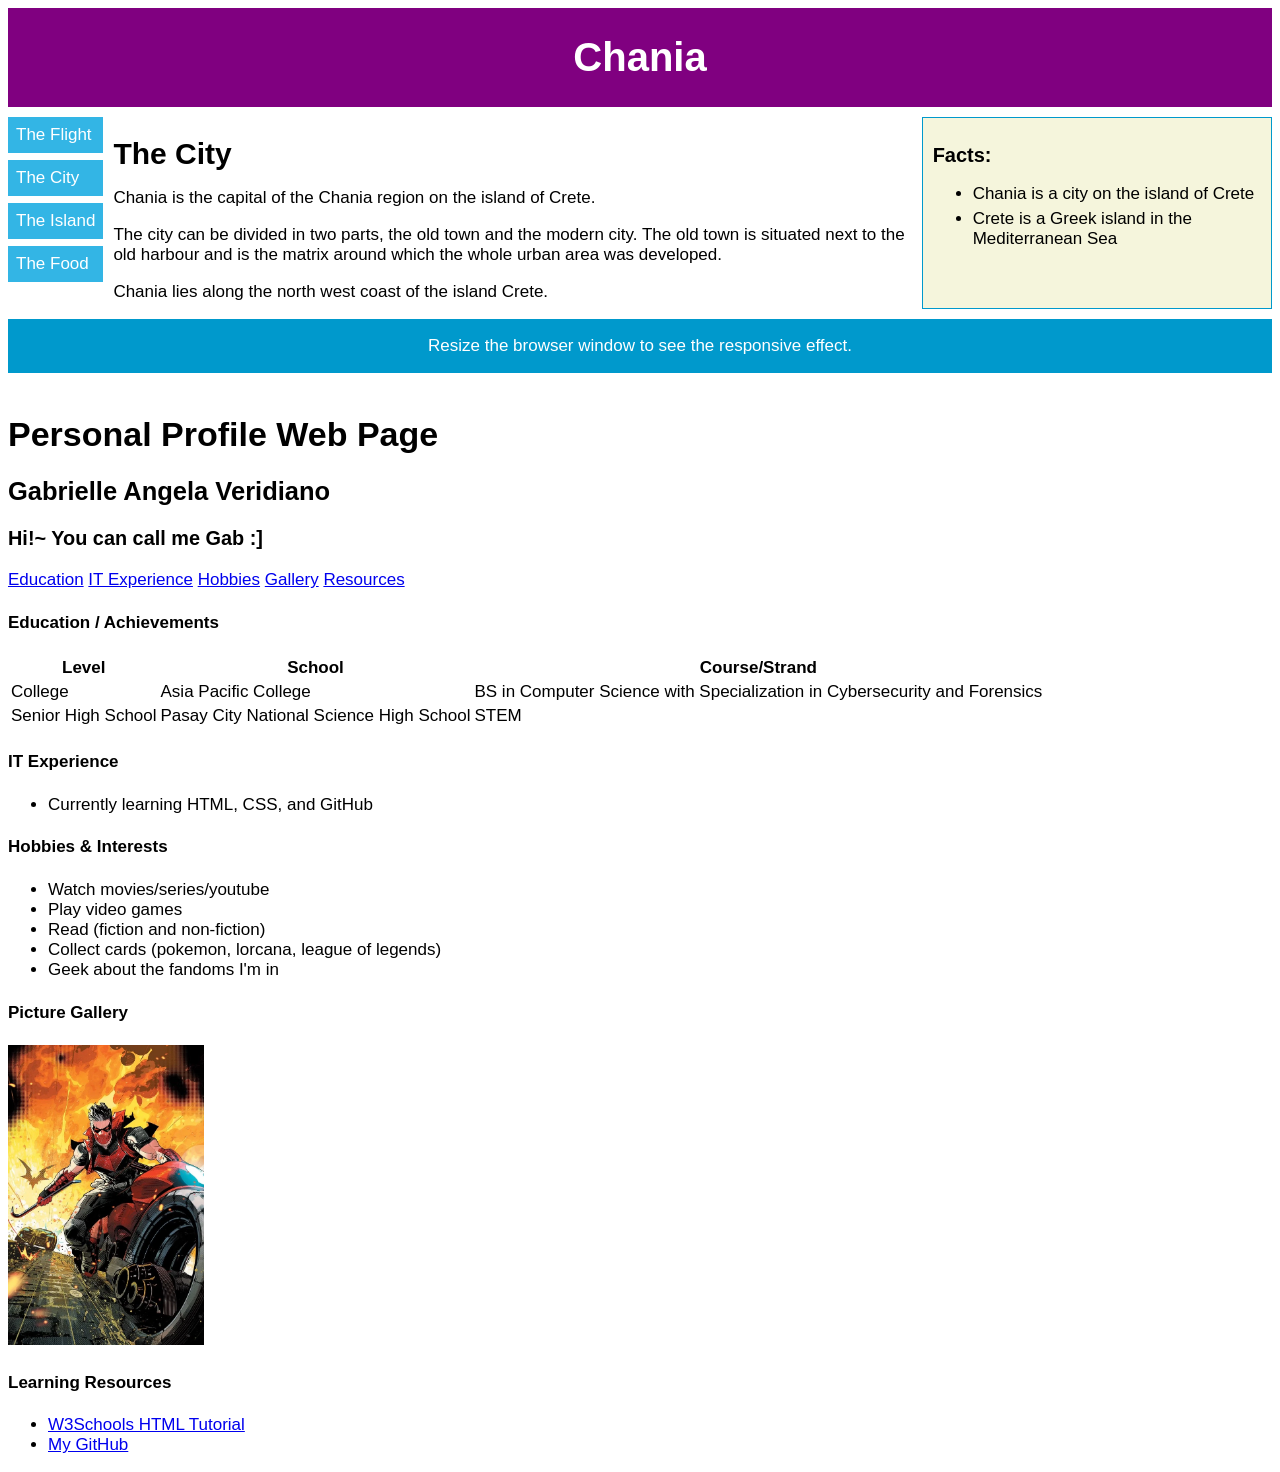
==== commit dc68b9e8: "Update stylesheet link to rwd.css" ====
--- a/introduction/index.html
+++ b/introduction/index.html
@@ -5,7 +5,7 @@
   <meta name="viewport" content="width=device-width, initial-scale=1.0">
   <meta name="author" content="Gabrielle Angela Veridiano">
   <title>Gab's Personal Profile</title>
-  <link rel="stylesheet" href="css/mystyle.css">
+  <link rel="stylesheet" href="css/rwd.css?version=0.1">
 </head>
 <body>
 
--- a/introduction/css/rwd.css
+++ b/introduction/css/rwd.css
@@ -0,0 +1,105 @@
+<style>
+* {
+  box-sizing: border-box;
+}
+
+body {
+  font-family: "Lucida Sans", sans-serif;
+  font-size: 17px;
+}
+
+.grid-container {
+  display: grid;
+  grid-template-areas:
+    'header'
+    'menu'
+    'main'
+    'facts'
+    'footer';
+  background-color: white;
+  gap: 10px;  
+}
+
+.header {
+  grid-area: header;
+  background-color: purple;
+  text-align: center;
+  color: #ffffff;
+}
+
+.header > h1 {
+  font-size: 40px;
+}
+
+.menu {
+  grid-area: menu;
+  }
+  
+.menu ul {
+  list-style-type: none;
+  margin: 0;
+  padding: 0;
+}
+
+.menu li {
+  padding: 8px;
+  margin-bottom: 7px;
+  background-color: #33b5e5;
+  color: #ffffff;
+}
+
+.menu li:hover {
+  background-color: #0099cc;
+}
+  
+.content {
+  grid-area: main;
+}
+
+.content > h1 {
+  font-size: 30px;
+  margin-bottom: 7px;
+}
+
+.content > p {
+  margin-bottom: 7px;
+}
+
+.facts {
+  grid-area: facts;
+  border: 1px solid #0099cc;
+  background-color: beige;
+  padding: 10px;
+}
+
+.facts > h2 {
+  font-size: 20px;
+}
+
+.facts li {
+  margin-bottom: 5px;
+}
+
+.footer {
+  grid-area: footer;
+  background-color: #0099cc;
+  color: #ffffff;
+  text-align: center;
+}
+
+@media (min-width: 600px) {
+  .header {grid-area: 1 / span 6;}
+  .menu {grid-area: 2 / span 1;}
+  .content {grid-area: 2 / span 4;}
+  .facts {grid-area: 3 / span 6;}
+  .footer {grid-area: 4 / span 6;}
+}
+
+@media (min-width: 768px) {
+  .header {grid-area: 1 / span 6;}
+  .menu {grid-area: 2 / span 1;}
+  .content {grid-area: 2 / span 4;}
+  .facts {grid-area: 2 / span 1;}
+  .footer {grid-area: 3 / span 6;}
+}
+</style>
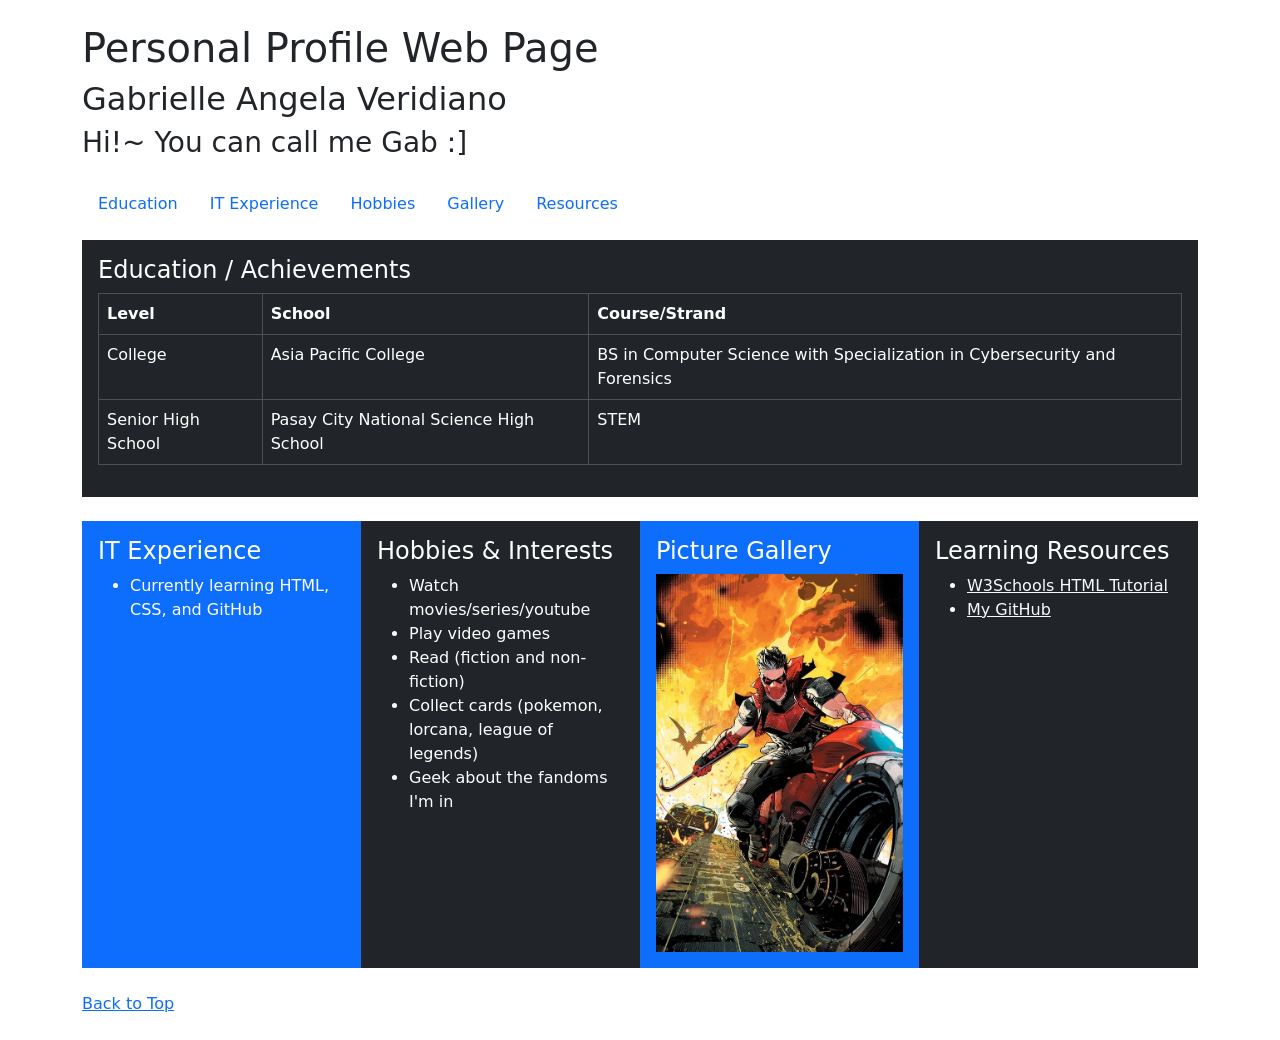
==== commit eda33dbb: "Update index.html" ====
--- a/introduction/index.html
+++ b/introduction/index.html
@@ -1,121 +1,104 @@
 <!DOCTYPE html>
 <html lang="en">
 <head>
-  <meta charset="UTF-8">
-  <meta name="viewport" content="width=device-width, initial-scale=1.0">
-  <meta name="author" content="Gabrielle Angela Veridiano">
-  <title>Gab's Personal Profile</title>
-  <link rel="stylesheet" href="css/rwd.css?version=0.1">
+    <title>Gab's Personal Profile</title>
+    <meta charset="utf-8">
+    <meta name="viewport" content="width=device-width, initial-scale=1">
+    <meta name="author" content="Gabrielle Angela Veridiano">
+
+    <link href="https://cdn.jsdelivr.net/npm/bootstrap@5.3.8/dist/css/bootstrap.min.css" rel="stylesheet">
+    <script src="https://cdn.jsdelivr.net/npm/bootstrap@5.3.8/dist/js/bootstrap.bundle.min.js"></script>
 </head>
+
 <body>
 
-<div class="grid-container">
+    <div class="container">
 
-<div class="header"><h1>Chania</h1></div>
+        <header id="top" class="my-4">
+            <h1>Personal Profile Web Page</h1>
+            <h2>Gabrielle Angela Veridiano</h2>
+            <h3>Hi!~ You can call me Gab :]</h3>
+        </header>
 
-<div class="menu">
-  <ul>
-    <li>The Flight</li>
-    <li>The City</li>
-    <li>The Island</li>
-    <li>The Food</li>
-  </ul>
-</div>
+        <nav aria-label="Page sections">
+            <ul class="nav nav-pills">
+                <li class="nav-item"><a class="nav-link" href="#education">Education</a></li>
+                <li class="nav-item"><a class="nav-link" href="#experience">IT Experience</a></li>
+                <li class="nav-item"><a class="nav-link" href="#hobbies">Hobbies</a></li>
+                <li class="nav-item"><a class="nav-link" href="#gallery">Gallery</a></li>
+                <li class="nav-item"><a class="nav-link" href="#resources">Resources</a></li>
+            </ul>
+        </nav>
 
-<div class="content">
-  <h1>The City</h1>
-  <p>Chania is the capital of the Chania region on the island of Crete.</p>
-  <p>The city can be divided in two parts, the old town and the modern city. The old town is situated next to the old harbour and is the matrix around which the whole urban area was developed.</p>
-  <p>Chania lies along the north west coast of the island Crete.</p>
-</div>  
+        <main class="container-fluid mt-3">
 
-<div class="facts">
-  <h2>Facts:</h2>
-  <ul>
-    <li>Chania is a city on the island of Crete</li>
-    <li>Crete is a Greek island in the Mediterranean Sea</li>
-  </ul>
-</div>
+            <div class="row">
+                <section id="education" class="col-md bg-dark text-white p-3">
+                    <h4>Education / Achievements</h4>
+                    <div class="table-responsive">
+                        <table class="table table-dark table-bordered">
+                            <tr>
+                                <th>Level</th>
+                                <th>School</th>
+                                <th>Course/Strand</th>
+                            </tr>
+                            <tr>
+                                <td>College</td>
+                                <td>Asia Pacific College</td>
+                                <td>BS in Computer Science with Specialization in Cybersecurity and Forensics</td>
+                            </tr>
+                            <tr>
+                                <td>Senior High School</td>
+                                <td>Pasay City National Science High School</td>
+                                <td>STEM</td>
+                            </tr>
+                        </table>
+                    </div>
+                </section>
+            </div>
 
-<div class="footer"><p>Resize the browser window to see the responsive effect.</p></div>
-  
-</div>
-  
-  <header id="header">
-    <div class="container">
-      <h1>Personal Profile Web Page</h1>
-      <h2>Gabrielle Angela Veridiano</h2>
-      <h3>Hi!~ You can call me Gab :]</h3>
+            <br>
+
+            <div class="row">
+
+                <section id="experience" class="col-md bg-primary text-white p-3">
+                    <h4>IT Experience</h4>
+                    <ul>
+                        <li>Currently learning HTML, CSS, and GitHub</li>
+                    </ul>
+                </section>
+
+                <section id="hobbies" class="col-md bg-dark text-white p-3">
+                    <h4>Hobbies &amp; Interests</h4>
+                    <ul>
+                        <li>Watch movies/series/youtube</li>
+                        <li>Play video games</li>
+                        <li>Read (fiction and non-fiction)</li>
+                        <li>Collect cards (pokemon, lorcana, league of legends)</li>
+                        <li>Geek about the fandoms I'm in</li>
+                    </ul>
+                </section>
+
+                <section id="gallery" class="col-md bg-primary text-white p-3">
+                    <h4>Picture Gallery</h4>
+                    <img src="images/jason.jpg" class="img-fluid" alt="Jason Todd">
+                </section>
+
+                <section id="resources" class="col-md bg-dark text-white p-3">
+                    <h4>Learning Resources</h4>
+                    <ul>
+                        <li><a class="link-light" href="https://www.w3schools.com/html/html_intro.asp" target="_blank" rel="noopener">W3Schools HTML Tutorial</a></li>
+                        <li><a class="link-light" href="https://github.com/silvermiszt/webprog-CF251-html-lessons" target="_blank" rel="noopener">My GitHub</a></li>
+                    </ul>
+                </section>
+
+            </div>
+
+        </main>
+
+        <a href="#top" class="d-inline-block my-4">Back to Top</a>
+
     </div>
-  </header>
-
-  <nav id="navigation" aria-label="Page sections">
-    <div class="container">
-      <a href="#education">Education</a>
-      <a href="#experience">IT Experience</a>
-      <a href="#hobbies">Hobbies</a>
-      <a href="#gallery">Gallery</a>
-      <a href="#resources">Resources</a>
-    </div>
-  </nav>
-
-  <main class="container">
-
-    <section id="education">
-      <h4>Education / Achievements</h4>
-      <div class="table-wrap">
-        <table>
-          <tr>
-            <th>Level</th>
-            <th>School</th>
-            <th>Course/Strand</th>
-          </tr>
-          <tr>
-            <td>College</td>
-            <td>Asia Pacific College</td>
-            <td>BS in Computer Science with Specialization in Cybersecurity and Forensics</td>
-          </tr>
-          <tr>
-            <td>Senior High School</td>
-            <td>Pasay City National Science High School</td>
-            <td>STEM</td>
-          </tr>
-        </table>
-      </div>
-    </section>
-
-    <section id="experience">
-      <h4>IT Experience</h4>
-      <ul>
-        <li>Currently learning HTML, CSS, and GitHub</li>
-      </ul>
-    </section>
-
-    <section id="hobbies">
-      <h4>Hobbies &amp; Interests</h4>
-      <ul>
-        <li>Watch movies/series/youtube</li>
-        <li>Play video games</li>
-        <li>Read (fiction and non-fiction)</li>
-        <li>Collect cards (pokemon, lorcana, league of legends)</li>
-        <li>Geek about the fandoms I'm in</li>
-      </ul>
-    </section>
-
-    <section id="gallery">
-      <h4>Picture Gallery</h4>
-      <img src="images/jason.jpg" height="300" alt="Jason Todd">
-    </section>
-
-    <section id="resources">
-      <h4>Learning Resources</h4>
-      <ul>
-        <li><a href="https://www.w3schools.com/html/html_intro.asp" target="_blank" rel="noopener">W3Schools HTML Tutorial</a></li>
-        <li><a href="https://github.com/silvermiszt/webprog-CF251-html-lessons" target="_blank" rel="noopener">My GitHub</a></li>
-      </ul>
-    </section>
-
-  </main>
 
 </body>
 </html>
